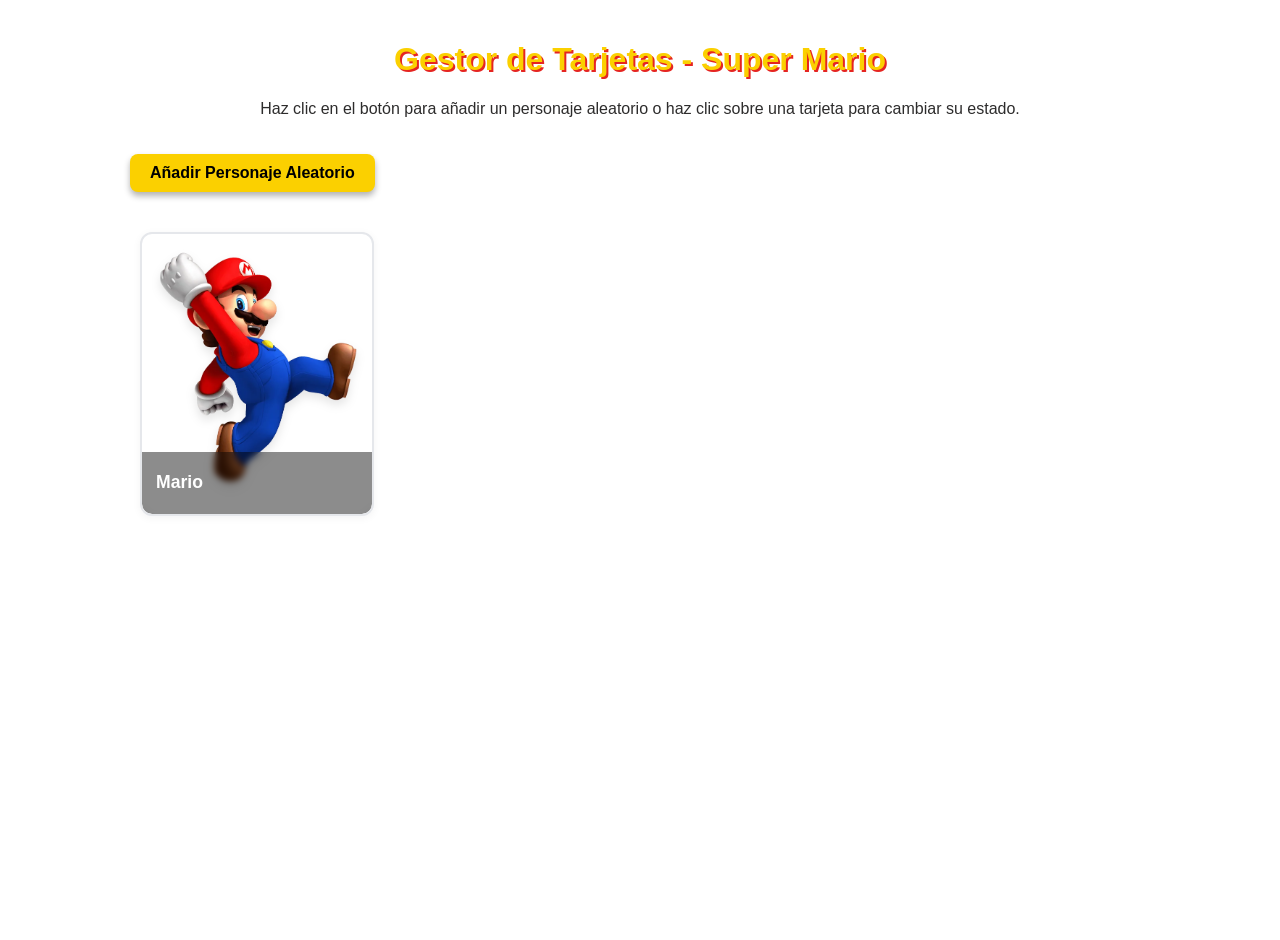
==== game.html @ e7bc9e54 "tarjetas" ====
<!DOCTYPE html>
<html lang="es">

<head>
    <meta charset="UTF-8">
    <meta name="viewport" content="width=device-width, initial-scale=1.0">
    <title>Colección de Personajes de Super Mario</title>
    <style>
        :root {
            --bg-color: #ffffff;
            --text-color: #2d2c2c;
            --primary: #e52521;
        }

        body {
            font-family: 'Segoe UI', Tahoma, Geneva, Verdana, sans-serif;
            background-color: var(--bg-color);
            color: var(--text-color);
            margin: 0;
            padding: 20px;
            display: flex;
            flex-direction: column;
            align-items: center;
            min-height: 100vh;
        }

        header {
            text-align: center;
            margin-bottom: 20px;
        }

        h1 {
            color: #fbd000;
            text-shadow: 2px 2px #e52521;
        }

        .controls {
            margin-bottom: 30px;
        }

        button {
            background-color: #fbd000;
            color: #000;
            border: none;
            padding: 10px 20px;
            font-size: 1rem;
            font-weight: bold;
            border-radius: 8px;
            cursor: pointer;
            box-shadow: 0 4px 6px rgba(0, 0, 0, 0.3);
            transition: transform 0.1s, background-color 0.2s;
        }

        button:hover {
            background-color: #ffea5c;
            transform: scale(1.05);
        }

        button:active {
            transform: scale(0.95);
        }


        /* =================================
        LISTA DE PERSONAJES
        ================================= */

        .character-list {
            list-style: none;
            padding: 10px;
            margin: 0 auto;
            display: grid;
            grid-template-columns: repeat(auto-fill, minmax(220px, 1fr));
            gap: 22px;
            width: 100%;
            max-width: 1000px;
        }

        .character-card {
            --accent: #94a3b8;

            background: #ffffff;
            border: 2px solid #e5e7eb;
            border-radius: 12px;
            padding: 0;
            margin: 0;
            text-align: center;

            display: flex;
            flex-direction: column;
            align-items: center;

            overflow: hidden;
            position: relative;
            cursor: pointer;

            min-height: 280px;

            box-shadow: 0 2px 8px rgba(15, 23, 42, 0.05);

            transition:
                transform 0.25s ease,
                box-shadow 0.25s ease,
                border-color 0.25s ease;
        }

        /* Hover */
        .character-card:hover {
            transform: translateY(-5px);
            box-shadow: 0 12px 25px rgba(15, 23, 42, 0.10);
            border-color: #cbd5e1;
        }

        .character-card img {
            width: 100%;
            height: 265px;
            object-fit: contain;
            padding: 15px;
            box-sizing: border-box;

            filter: drop-shadow(0 5px 5px rgba(0, 0, 0, 0.10));

            transition: transform 0.3s ease;
        }

        .character-card:hover img {
            transform: scale(1.06);
        }

        .character-card h3 {
            position: absolute;
            bottom: 0;
            left: 0;
            width: 100%;
            height: 62px;

            box-sizing: border-box;
            margin: 0;
            padding: 0 50px 0 14px;

            display: flex;
            align-items: center;

            font-size: 1.1rem;
            font-weight: 700;
            text-align: left;
            /* text-transform: capitalize; */
            color: #ffffff;

            background: rgba(0, 0, 0, 0.45);
            backdrop-filter: blur(3px);

        }


        /* Base de la insignia */
        .character-card::after {
            position: absolute;
            bottom: 10px;
            right: 10px;

            width: 40px;
            height: 40px;

            display: flex;
            align-items: center;
            justify-content: center;

            border-radius: 50%;
            font-size: 28px;
            font-weight: bold;

            opacity: 0;
            transform: scale(0.5);

            transition: all 0.25s ease;
        }

        /* NORMAL: sin insignia */
        .character-card.normal::after {
            content: none;
        }

        /* SELECCIONADA: check verde */
        .character-card.seleccionada {
            border: 2px solid #22c55e;
            box-shadow: 0 5px 18px rgba(34, 197, 94, 0.12);
        }

        .character-card.seleccionada::after {
            content: "✓";
            color: white;
            background: #22c55e;

            opacity: 1;
            transform: scale(1);
        }

        /* ENEMIGO: explosión roja */
        .character-card.enemigo {
            border: 2px solid #ef4444;
            box-shadow: 0 5px 18px rgba(239, 68, 68, 0.12);
        }

        .character-card.enemigo::after {
            content: "💥";
            background: #fee2e2;
            color: #dc2626;

            opacity: 1;
            transform: scale(1);
        }

        /* ESPECIAL: estrella dorada */
        .character-card.especial {
            border: 2px solid #3b82f6;
            box-shadow: 0 5px 18px rgba(59, 130, 246, 0.12);
        }

        .character-card.especial::after {
            content: "★";
            color: white;
            background: #3b82f6;

            opacity: 1;
            transform: scale(1);
        }


        /* =================================
        ACCESIBILIDAD
        ================================= */

        @media (prefers-reduced-motion: reduce) {

            .character-card,
            .character-card img {
                transition: none;
            }

            .character-card:hover {
                transform: none;
            }
        }
    </style>
</head>

<body>

    <header>
        <h1>Gestor de Tarjetas - Super Mario</h1>
        <p>Haz clic en el botón para añadir un personaje aleatorio o haz clic sobre una tarjeta para cambiar su estado.
        </p>
    </header>

    <main>
        <section class="controls">
            <button id="add-random-btn">Añadir Personaje Aleatorio</button>
        </section>

        <section>
            <!-- Lista no ordenada semántica -->
            <ul id="character-list" class="character-list">
                <!-- Las tarjetas se insertarán aquí dinámicamente -->
            </ul>
        </section>
    </main>

    <script>
        // Colección activa renderizada en la lista
        const coleccionActiva = [];
        const estadosDisponibles = ['normal', 'seleccionada', 'enemigo', 'especial'];

        class Personaje {
            constructor(nombre, imagen, colorFondo, estadoInicial = 'normal') {
                this.nombre = nombre;
                this.imagen = imagen;
                this.colorFondo = colorFondo;
                this.estado = estadoInicial; // normal, seleccionada, enemigo, especial
            }

            alternarClase(htmlElement, nombreClase) {
                if (htmlElement) {
                    htmlElement.classList.toggle(nombreClase);
                } else {
                    console.warn("El elemento no ha sido encontrado en el DOM.");
                }
            }
        }

        const catalogoPersonajes = [
            new Personaje('Mario', './img/mario.webp', '#ffffff', 'normal'),
            new Personaje('Luigi', './img/luigi.webp', '#43b047', 'normal'),
            new Personaje('Seta', './img/setaAzul.webp', '#555555', 'especial'),
            new Personaje('Bowser', './img/bowser.webp', '#2e7d32', 'enemigo'),
            new Personaje('King Boo', './img/king-boo.webp', '#b0bec5', 'enemigo'),
            new Personaje('Lakitu', './img/lakitu.webp', '#00acc1', 'enemigo'),
            new Personaje('Wario', './img/wario.webp', '#ffb300', 'enemigo'),
            new Personaje('Yoshi', './img/yoshi.webp', '#7cb342', 'normal'),
        ];

        function añadirTarjetaAleatoria() {
            // Seleccionar un personaje aleatorio del catálogo
            const indiceAleatorio = Math.floor(Math.random() * catalogoPersonajes.length);
            const personajeSeleccionado = catalogoPersonajes[indiceAleatorio];
            coleccionActiva.push(personajeSeleccionado);

            renderizarTarjetas();
        }

        function cambiarEstado(li, index) {
            const personaje = coleccionActiva[index];

            // Cambia al siguiente estado de la lista
            const estadoActualIndex = estadosDisponibles.indexOf(personaje.estado);
            const siguienteEstadoIndex = (estadoActualIndex + 1) % estadosDisponibles.length;

            personaje.alternarClase(li, estadosDisponibles[estadoActualIndex]);
            personaje.alternarClase(li, estadosDisponibles[siguienteEstadoIndex]);

            personaje.estado = estadosDisponibles[siguienteEstadoIndex];
        }

        function renderizarTarjetas() {
            const ulElement = document.querySelector('#character-list');
            ulElement.innerHTML = ''; // Limpiar lista actual

            coleccionActiva.forEach((personaje, index) => {
                const li = document.createElement('li');

                // Estructura de la tarjeta
                li.classList.add("character-card");
                li.classList.add(personaje.estado);
                li.style.setProperty('--card-bg', personaje.colorFondo);

                // Evento para cambiar de estado al hacer clic en la tarjeta
                li.addEventListener('click', () => cambiarEstado(li, index));

                li.innerHTML = `
                    <img src="${personaje.imagen}" alt="${personaje.nombre}">
                    <h3>${personaje.nombre}</h3>
                `;

                ulElement.appendChild(li);
            });
        }

        // Event listener para el botón principal
        document.querySelector('#add-random-btn').addEventListener('click', añadirTarjetaAleatoria);

        // Añadir un personaje inicial al cargar la página para que no esté vacía
        window.addEventListener('DOMContentLoaded', () => {
            añadirTarjetaAleatoria();
        });
    </script>
</body>

</html>
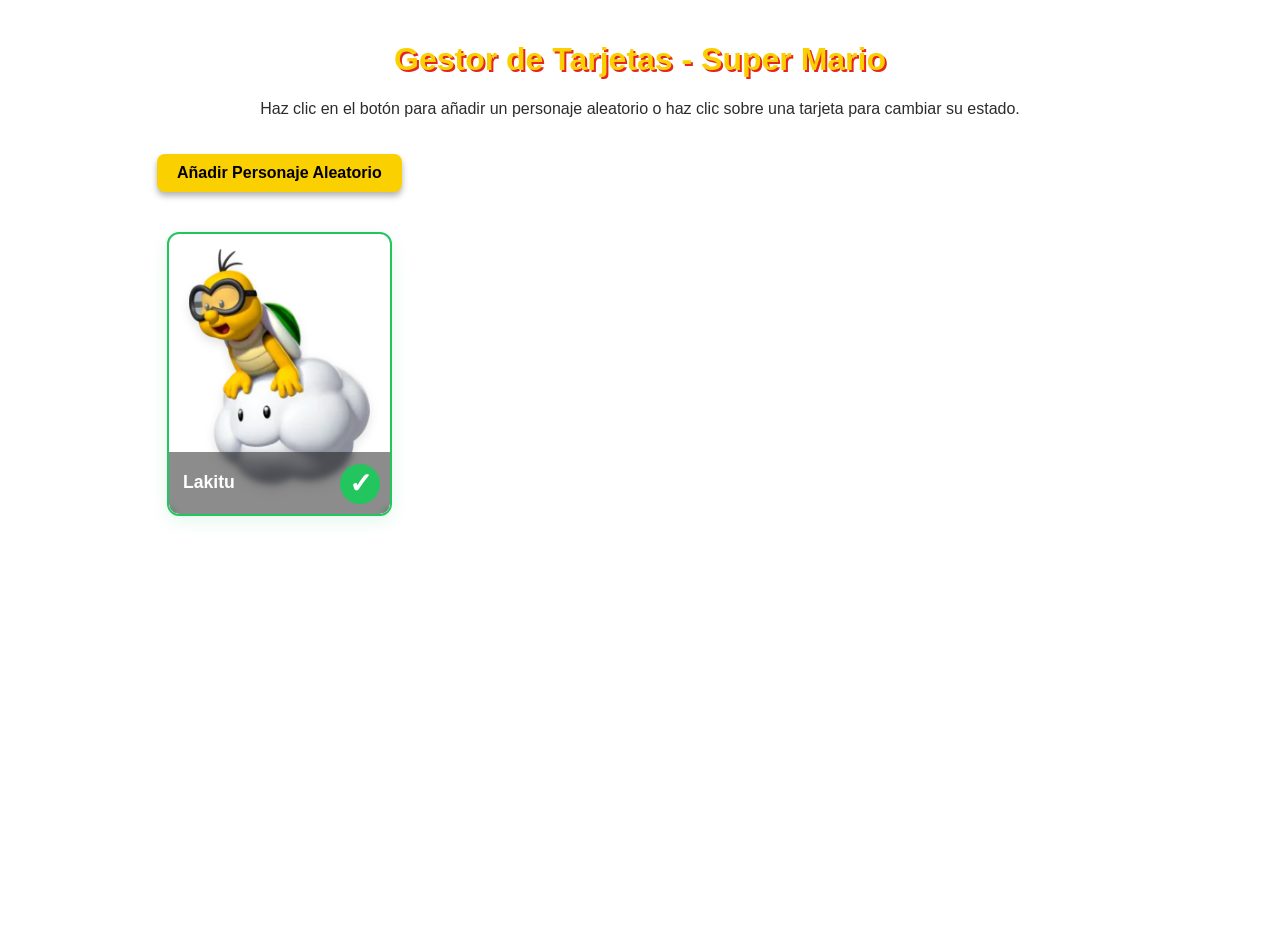
==== commit 5450297f: "improve game logic using inheritance" ====
--- a/game.html
+++ b/game.html
@@ -267,81 +267,129 @@
     </main>
 
     <script>
-        // Colección activa renderizada en la lista
-        const coleccionActiva = [];
-        const estadosDisponibles = ['normal', 'seleccionada', 'enemigo', 'especial'];
 
         class Personaje {
             constructor(nombre, imagen, colorFondo, estadoInicial = 'normal') {
                 this.nombre = nombre;
                 this.imagen = imagen;
                 this.colorFondo = colorFondo;
+                this.elemento;
                 this.estado = estadoInicial; // normal, seleccionada, enemigo, especial
-            }
-
-            alternarClase(htmlElement, nombreClase) {
-                if (htmlElement) {
-                    htmlElement.classList.toggle(nombreClase);
-                } else {
-                    console.warn("El elemento no ha sido encontrado en el DOM.");
+
+                const li = document.createElement('li');
+                // Estructura de la tarjeta
+                li.classList.add("character-card");
+                li.classList.add(this.estado);
+
+                // Evento para cambiar de estado al hacer clic en la tarjeta
+                li.addEventListener('click', () => this.cambiarEstado());
+
+                li.innerHTML = `
+                    <img src="${this.imagen}" alt="${this.nombre}">
+                    <h3>${this.nombre}</h3>
+                `;
+
+                this.elemento = li;
+            }
+
+            estadosDisponibles = ['normal', 'seleccionada', 'enemigo', 'especial'];
+
+            // Getter para obtener el estado actual
+            get estado() {
+                return this._estado;
+            }
+
+            // Setter que gestiona automáticamente la classList del elemento HTML
+            set estado(nuevoEstado) {
+                if (this.estadosDisponibles.includes(nuevoEstado)) {
+                    this._estado = nuevoEstado;
+
+                    if (this.elemento) {
+                        // Elimina todos los estados posibles de la classList
+                        this.estadosDisponibles.forEach(e => this.elemento.classList.remove(e));
+                        // Añade el estado actual
+                        this.elemento.classList.add(nuevoEstado);
+                    }
                 }
             }
-        }
-
+
+            cambiarEstado() {
+                const estadoActualIndex = this.estadosDisponibles.indexOf(this.estado);
+                const siguienteEstadoIndex = (estadoActualIndex + 1) % this.estadosDisponibles.length;
+                this.estado = this.estadosDisponibles[siguienteEstadoIndex];
+            }
+        }
+
+        class Mario extends Personaje {
+            constructor() {
+                super('Mario', './img/mario.webp', '#ffffff');
+            }
+        }
+        class Luigi extends Personaje {
+            constructor() {
+                super('Luigi', './img/luigi.webp', '#43b047');
+            }
+        }
+        class Seta extends Personaje {
+            constructor() {
+                super('Seta', './img/setaAzul.webp', '#555555', 'especial');
+            }
+        }
+        class Bowser extends Personaje {
+            constructor() {
+                super('Bowser', './img/bowser.webp', '#2e7d32', 'enemigo');
+            }
+        }
+        class Lakitu extends Personaje {
+            constructor() {
+                super('Lakitu', './img/lakitu.webp', '#00acc1', 'seleccionada');
+            }
+        }
+        class Wario extends Personaje {
+            constructor() {
+                super('Wario', './img/wario.webp', '#ffb300', 'enemigo');
+            }
+        }
+        class Yoshi extends Personaje {
+            constructor() {
+                super('Yoshi', './img/yoshi.webp', '#7cb342');
+            }
+        }
+        class KingBoo extends Personaje {
+            constructor() {
+                super('King Boo', './img/king-boo.webp', '#b0bec5', 'enemigo');
+            }
+        }
+
+        // Colección activa renderizada en la lista
+        const coleccionActiva = [];
+        //Tipos de personajes disponibles
         const catalogoPersonajes = [
-            new Personaje('Mario', './img/mario.webp', '#ffffff', 'normal'),
-            new Personaje('Luigi', './img/luigi.webp', '#43b047', 'normal'),
-            new Personaje('Seta', './img/setaAzul.webp', '#555555', 'especial'),
-            new Personaje('Bowser', './img/bowser.webp', '#2e7d32', 'enemigo'),
-            new Personaje('King Boo', './img/king-boo.webp', '#b0bec5', 'enemigo'),
-            new Personaje('Lakitu', './img/lakitu.webp', '#00acc1', 'enemigo'),
-            new Personaje('Wario', './img/wario.webp', '#ffb300', 'enemigo'),
-            new Personaje('Yoshi', './img/yoshi.webp', '#7cb342', 'normal'),
+            Mario,
+            Luigi,
+            Seta,
+            Bowser,
+            Wario,
+            Lakitu,
+            Yoshi,
+            KingBoo,
         ];
 
         function añadirTarjetaAleatoria() {
-            // Seleccionar un personaje aleatorio del catálogo
             const indiceAleatorio = Math.floor(Math.random() * catalogoPersonajes.length);
-            const personajeSeleccionado = catalogoPersonajes[indiceAleatorio];
+            const ClaseSeleccionada = catalogoPersonajes[indiceAleatorio];
+            const personajeSeleccionado = new ClaseSeleccionada();
             coleccionActiva.push(personajeSeleccionado);
 
             renderizarTarjetas();
-        }
-
-        function cambiarEstado(li, index) {
-            const personaje = coleccionActiva[index];
-
-            // Cambia al siguiente estado de la lista
-            const estadoActualIndex = estadosDisponibles.indexOf(personaje.estado);
-            const siguienteEstadoIndex = (estadoActualIndex + 1) % estadosDisponibles.length;
-
-            personaje.alternarClase(li, estadosDisponibles[estadoActualIndex]);
-            personaje.alternarClase(li, estadosDisponibles[siguienteEstadoIndex]);
-
-            personaje.estado = estadosDisponibles[siguienteEstadoIndex];
         }
 
         function renderizarTarjetas() {
             const ulElement = document.querySelector('#character-list');
             ulElement.innerHTML = ''; // Limpiar lista actual
 
-            coleccionActiva.forEach((personaje, index) => {
-                const li = document.createElement('li');
-
-                // Estructura de la tarjeta
-                li.classList.add("character-card");
-                li.classList.add(personaje.estado);
-                li.style.setProperty('--card-bg', personaje.colorFondo);
-
-                // Evento para cambiar de estado al hacer clic en la tarjeta
-                li.addEventListener('click', () => cambiarEstado(li, index));
-
-                li.innerHTML = `
-                    <img src="${personaje.imagen}" alt="${personaje.nombre}">
-                    <h3>${personaje.nombre}</h3>
-                `;
-
-                ulElement.appendChild(li);
+            coleccionActiva.forEach((personaje) => {
+                ulElement.appendChild(personaje.elemento);
             });
         }
 
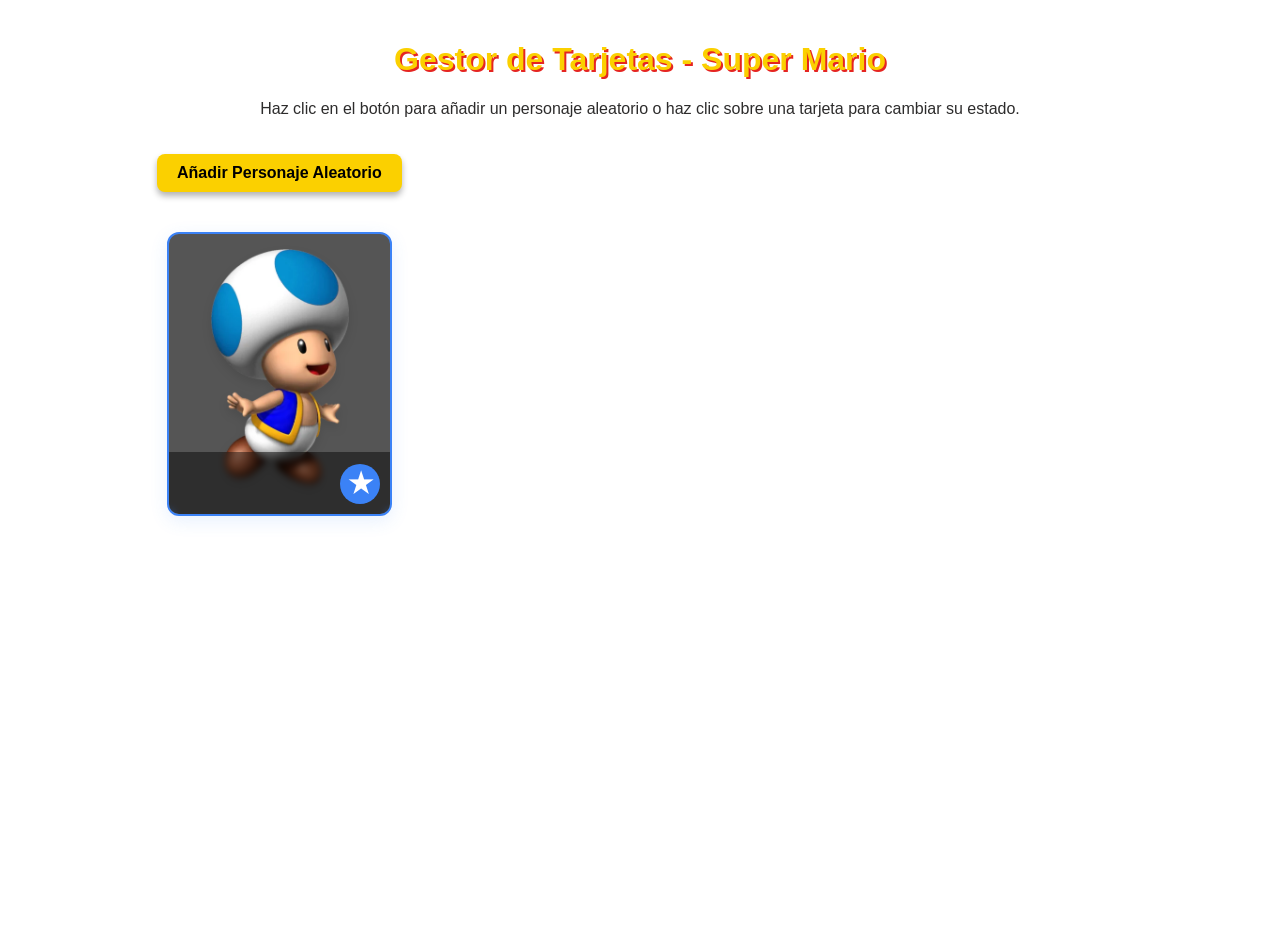
==== commit d539bc9e: "separation of concerns" ====
--- a/game.html
+++ b/game.html
@@ -268,119 +268,101 @@
 
     <script>
 
+        const EstadoPersonaje = Object.freeze({
+            NORMAL: 'normal',
+            SELECCIONADA: 'seleccionada',
+            ENEMIGO: 'enemigo',
+            ESPECIAL: 'especial'
+        });
+
         class Personaje {
-            constructor(nombre, imagen, colorFondo, estadoInicial = 'normal') {
+            constructor(nombre, imagen, colorFondo, estadoInicial = EstadoPersonaje.NORMAL) {
                 this.nombre = nombre;
                 this.imagen = imagen;
                 this.colorFondo = colorFondo;
-                this.elemento;
-                this.estado = estadoInicial; // normal, seleccionada, enemigo, especial
-
-                const li = document.createElement('li');
-                // Estructura de la tarjeta
-                li.classList.add("character-card");
-                li.classList.add(this.estado);
-
-                // Evento para cambiar de estado al hacer clic en la tarjeta
-                li.addEventListener('click', () => this.cambiarEstado());
-
-                li.innerHTML = `
-                    <img src="${this.imagen}" alt="${this.nombre}">
-                    <h3>${this.nombre}</h3>
-                `;
-
-                this.elemento = li;
-            }
-
-            estadosDisponibles = ['normal', 'seleccionada', 'enemigo', 'especial'];
-
-            // Getter para obtener el estado actual
+                this._estado = estadoInicial;
+            }
+
             get estado() {
                 return this._estado;
             }
 
-            // Setter que gestiona automáticamente la classList del elemento HTML
             set estado(nuevoEstado) {
-                if (this.estadosDisponibles.includes(nuevoEstado)) {
+                if (Object.values(EstadoPersonaje).includes(nuevoEstado)) {
                     this._estado = nuevoEstado;
 
-                    if (this.elemento) {
-                        // Elimina todos los estados posibles de la classList
-                        this.estadosDisponibles.forEach(e => this.elemento.classList.remove(e));
-                        // Añade el estado actual
-                        this.elemento.classList.add(nuevoEstado);
+                    if (this.onCambioEstado) {
+                        this.onCambioEstado(this._estado);
                     }
                 }
             }
 
             cambiarEstado() {
-                const estadoActualIndex = this.estadosDisponibles.indexOf(this.estado);
-                const siguienteEstadoIndex = (estadoActualIndex + 1) % this.estadosDisponibles.length;
-                this.estado = this.estadosDisponibles[siguienteEstadoIndex];
-            }
-        }
-
-        class Mario extends Personaje {
-            constructor() {
-                super('Mario', './img/mario.webp', '#ffffff');
-            }
-        }
-        class Luigi extends Personaje {
-            constructor() {
-                super('Luigi', './img/luigi.webp', '#43b047');
-            }
-        }
-        class Seta extends Personaje {
-            constructor() {
-                super('Seta', './img/setaAzul.webp', '#555555', 'especial');
-            }
-        }
-        class Bowser extends Personaje {
-            constructor() {
-                super('Bowser', './img/bowser.webp', '#2e7d32', 'enemigo');
-            }
-        }
-        class Lakitu extends Personaje {
-            constructor() {
-                super('Lakitu', './img/lakitu.webp', '#00acc1', 'seleccionada');
-            }
-        }
-        class Wario extends Personaje {
-            constructor() {
-                super('Wario', './img/wario.webp', '#ffb300', 'enemigo');
-            }
-        }
-        class Yoshi extends Personaje {
-            constructor() {
-                super('Yoshi', './img/yoshi.webp', '#7cb342');
-            }
-        }
-        class KingBoo extends Personaje {
-            constructor() {
-                super('King Boo', './img/king-boo.webp', '#b0bec5', 'enemigo');
-            }
-        }
-
-        // Colección activa renderizada en la lista
+                const estadosArray = Object.values(EstadoPersonaje);
+                const estadoActualIndex = estadosArray.indexOf(this.estado);
+                const siguienteEstadoIndex = (estadoActualIndex + 1) % estadosArray.length;
+                this.estado = estadosArray[siguienteEstadoIndex];
+            }
+        }
+
+        class Mario extends Personaje { constructor() { super('Mario', './img/mario.webp', '#ffffff'); } }
+        class Luigi extends Personaje { constructor() { super('Luigi', './img/luigi.webp', '#43b047'); } }
+        class Seta extends Personaje { constructor() { super('Seta', './img/setaAzul.webp', '#555555', EstadoPersonaje.ESPECIAL); } }
+        class Bowser extends Personaje { constructor() { super('Bowser', './img/bowser.webp', '#2e7d32', EstadoPersonaje.ENEMIGO); } }
+        class Lakitu extends Personaje { constructor() { super('Lakitu', './img/lakitu.webp', '#00acc1', EstadoPersonaje.SELECCIONADA); } }
+        class Wario extends Personaje { constructor() { super('Wario', './img/wario.webp', '#ffb300', EstadoPersonaje.ENEMIGO); } }
+        class Yoshi extends Personaje { constructor() { super('Yoshi', './img/yoshi.webp', '#7cb342'); } }
+        class KingBoo extends Personaje { constructor() { super('King Boo', './img/king-boo.webp', '#b0bec5', EstadoPersonaje.ENEMIGO); } }
+
+
+        class PersonajeView {
+            constructor(personaje) {
+                this.personaje = personaje;
+                this.elemento = this.crearElemento();
+
+                // Enlazamos el cambio de estado del modelo con la actualización visual
+                this.personaje.onCambioEstado = (nuevoEstado) => {
+                    this.actualizarClasesEstado(nuevoEstado);
+                };
+            }
+
+            crearElemento() {
+                const li = document.createElement('li');
+                li.classList.add("character-card");
+                li.classList.add(this.personaje.estado);
+                li.style.backgroundColor = this.personaje.colorFondo;
+
+                li.innerHTML = `<img src="${this.personaje.imagen}" alt="${this.personaje.nombre}">
+                                <h3>${this.personaje.nombre}</h3>`;
+
+
+                li.addEventListener('click', () => {
+                    this.personaje.cambiarEstado();
+                });
+
+                return li;
+            }
+
+            actualizarClasesEstado(nuevoEstado) {
+                Object.values(EstadoPersonaje).forEach(e => this.elemento.classList.remove(e));
+                this.elemento.classList.add(nuevoEstado);
+            }
+        }
+
+
         const coleccionActiva = [];
-        //Tipos de personajes disponibles
-        const catalogoPersonajes = [
-            Mario,
-            Luigi,
-            Seta,
-            Bowser,
-            Wario,
-            Lakitu,
-            Yoshi,
-            KingBoo,
-        ];
+        const catalogoPersonajes = [Mario, Luigi, Seta, Bowser, Wario, Lakitu, Yoshi, KingBoo];
 
         function añadirTarjetaAleatoria() {
             const indiceAleatorio = Math.floor(Math.random() * catalogoPersonajes.length);
             const ClaseSeleccionada = catalogoPersonajes[indiceAleatorio];
-            const personajeSeleccionado = new ClaseSeleccionada();
-            coleccionActiva.push(personajeSeleccionado);
-
+
+            // Creamos el Modelo
+            const personaje = new ClaseSeleccionada();
+            // Creamos su Vista asociada
+            const vista = new PersonajeView(personaje);
+
+            coleccionActiva.push({ personaje, vista });
             renderizarTarjetas();
         }
 
@@ -388,15 +370,14 @@
             const ulElement = document.querySelector('#character-list');
             ulElement.innerHTML = ''; // Limpiar lista actual
 
-            coleccionActiva.forEach((personaje) => {
-                ulElement.appendChild(personaje.elemento);
+            coleccionActiva.forEach(({ vista }) => {
+                ulElement.appendChild(vista.elemento);
             });
         }
 
-        // Event listener para el botón principal
+        // Inicialización de eventos
         document.querySelector('#add-random-btn').addEventListener('click', añadirTarjetaAleatoria);
 
-        // Añadir un personaje inicial al cargar la página para que no esté vacía
         window.addEventListener('DOMContentLoaded', () => {
             añadirTarjetaAleatoria();
         });
